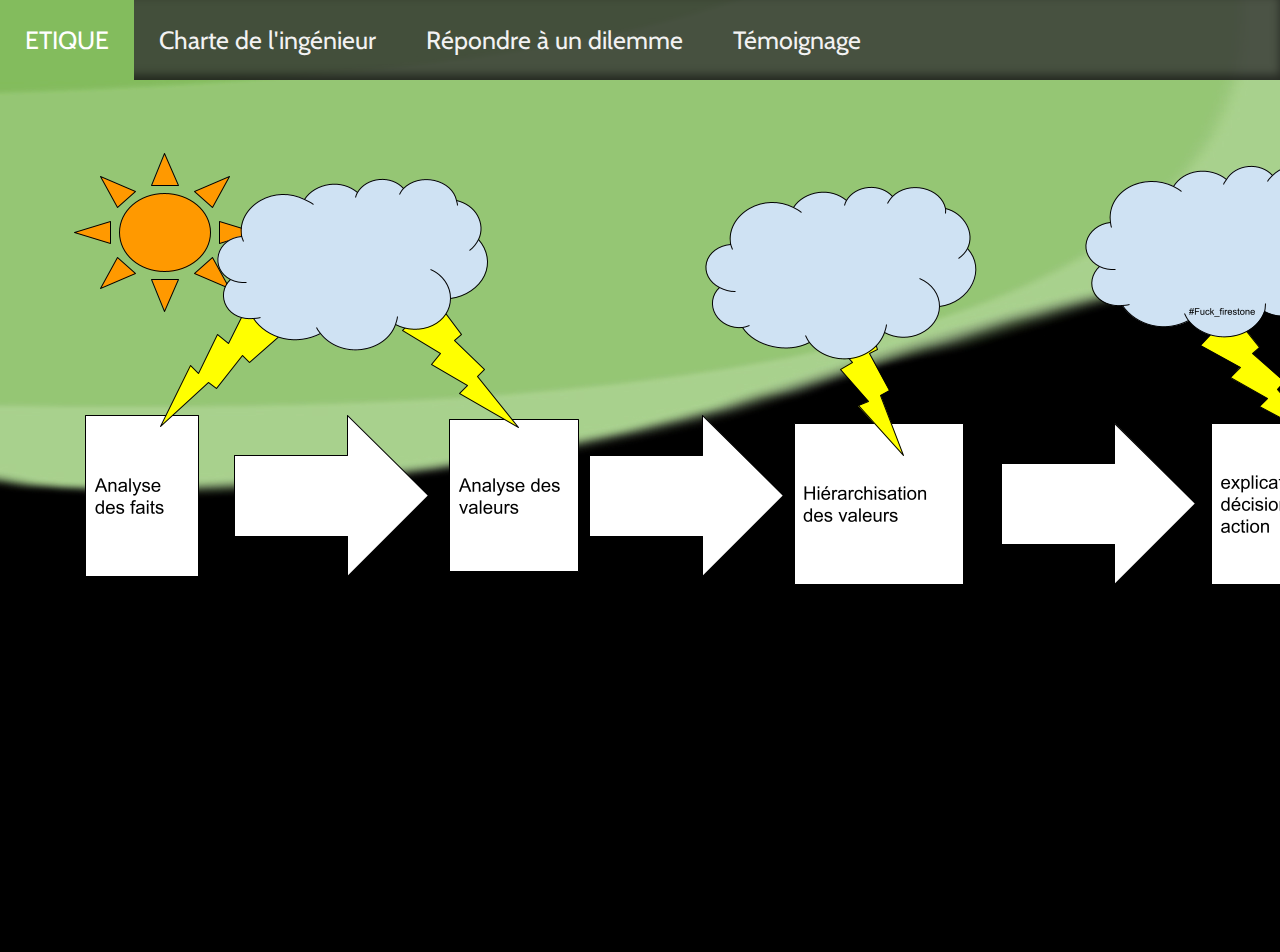
==== annex/code.html @ d9de7043 "lessgo" ====
<!DOCTYPE html>
<html lang="en">

<head>
    <meta charset="UTF-8">
    <meta http-equiv="X-UA-Compatible" content="IE=edge">
    <meta name="viewport" content="width=device-width, initial-scale=1.0">
    <link rel="icon" type="image/svg+xml" href="../pic/music.svg">
    <link rel="stylesheet" type="text/css" href="style.css">
    <link rel="preconnect" href="https://fonts.gstatic.com">
    <link href="https://fonts.googleapis.com/css2?family=Cabin&display=swap" rel="stylesheet">
    <link href="https://use.fontawesome.com/releases/v5.0.6/css/all.css" rel="stylesheet">


    <title>ETIK</title>
</head>


<body>
    <div class="topnav">
        <a class="active" href="../index.html">ETIQUE</a>
        <a href="charte.html">Charte de l'ingénieur</a>
        <a href="code.html">Répondre à un dilemme</a>
        <a href="video.html">Témoignage</a>
    </div>

    <img src="../pic/dilemme.png" style="padding: 5%;">
    

</body>


</html>
---- annex/style.css ----
.zebi{
    background: rgba(0, 0, 0, 0);
    width: 100%;
    height: 1350px;
    border:0;
    transform: scale(1);
    overflow:hidden;
}

.video{
  display: flex;
  justify-content: center;
  border: none;
  z-index:-1;
}

h1{
    text-align: center;
}
h3{
  text-align: center;
}

body{
    margin: 0;
    background: url(../pic/backg4.jpg) black;
    background-repeat: no-repeat;
    font-family: 'Cabin', Arial, Helvetica, sans-serif;
}

.topnav {
	overflow: hidden;
	background-color: rgba(51, 51, 51, 0.8);
	box-shadow: inset 0 -5px 10px rgb(0 0 0 / 50%);
  }
  
  .topnav a {
	float: left;
	color: #f2f2f2;
	text-align: left;
	padding: 25px 25px;
	text-decoration: none;
	font-size: 25px;
  }
  
  .topnav a:hover {
	background-color: #ddd;
	color: black;
  }
  
  .topnav a.active {
	background-color: #83BC5D;
	color: rgb(255, 255, 255);
  }





.social-icons{
  padding-left:0;
  margin-bottom:0;
  list-style:none
}

.social-icons li
{
  display:inline-block;
  margin-bottom:4px
}

.site-footer .social-icons a
{
  width:40px;
  height:40px;
  line-height:40px;
  margin-left:6px;
  margin-right:0;
  border-radius:100%;
  background-color:#33353d
}

.social-icons a{
  background-color:#eceeef;
  color:#818a91;
  font-size:16px;
  display:inline-block;
  line-height:44px;
  width:44px;
  height:44px;
  text-align:center;
  margin-right:8px;
  border-radius:100%;
  -webkit-transition:all .2s linear;
  -o-transition:all .2s linear;
  transition:all .2s linear
}
.social-icons a:active,.social-icons a:focus,.social-icons a:hover
{
  color:#fff;
  background-color:#29aafe
}


.social-icons a.linkedin:hover
{
  background-color:#007bb6
}
.social-icons a.github:hover
{
  background-color:#ff7b00
}
.social-icons i{
  color: white;
  width: 50%;
  height: 50%;
}
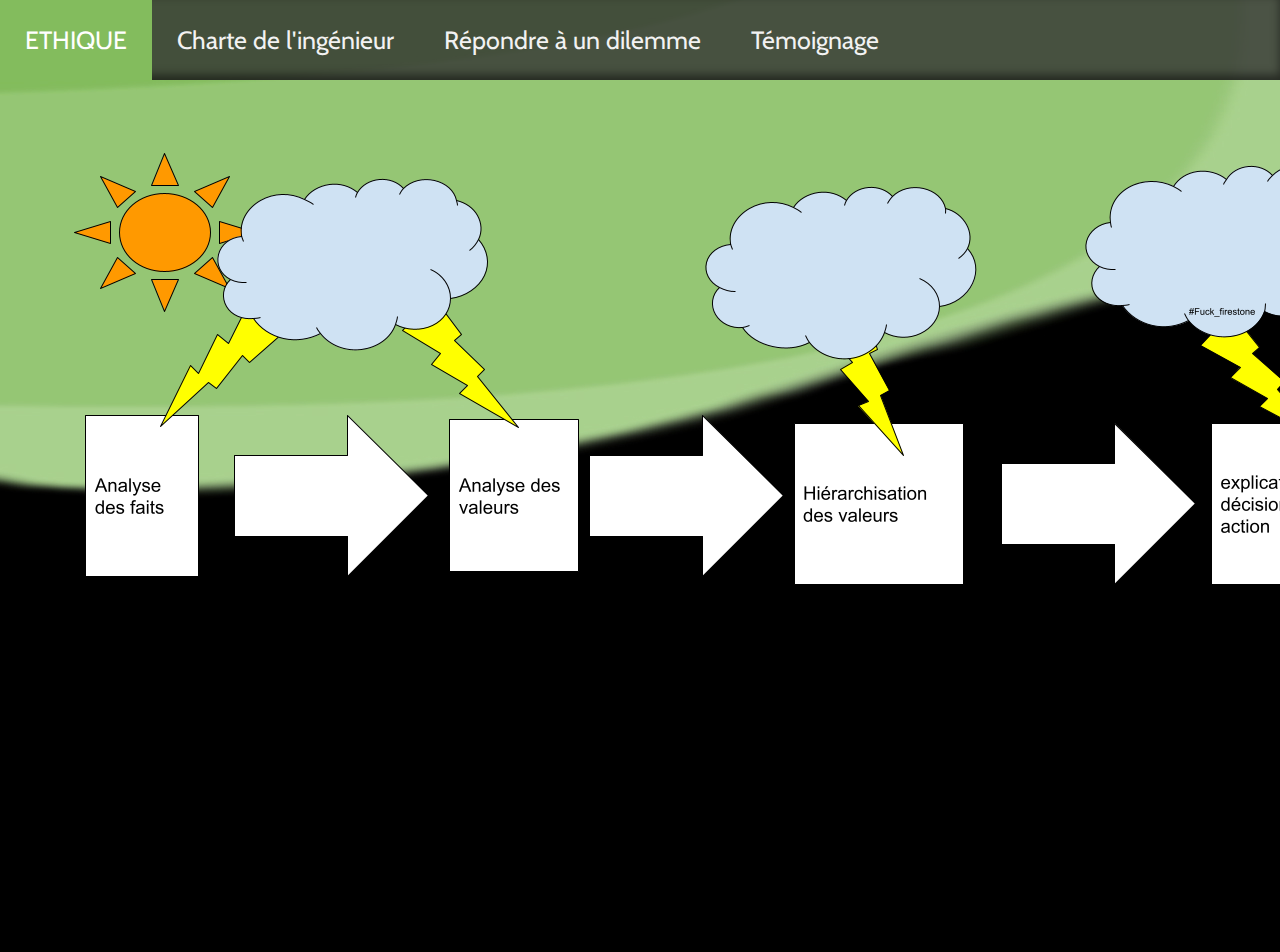
==== commit 64a210d3: "Update code.html" ====
--- a/annex/code.html
+++ b/annex/code.html
@@ -18,7 +18,7 @@
 
 <body>
     <div class="topnav">
-        <a class="active" href="../index.html">ETIQUE</a>
+        <a class="active" href="../index.html">ETHIQUE</a>
         <a href="charte.html">Charte de l'ingénieur</a>
         <a href="code.html">Répondre à un dilemme</a>
         <a href="video.html">Témoignage</a>
@@ -30,4 +30,4 @@
 </body>
 
 
-</html>+</html>
